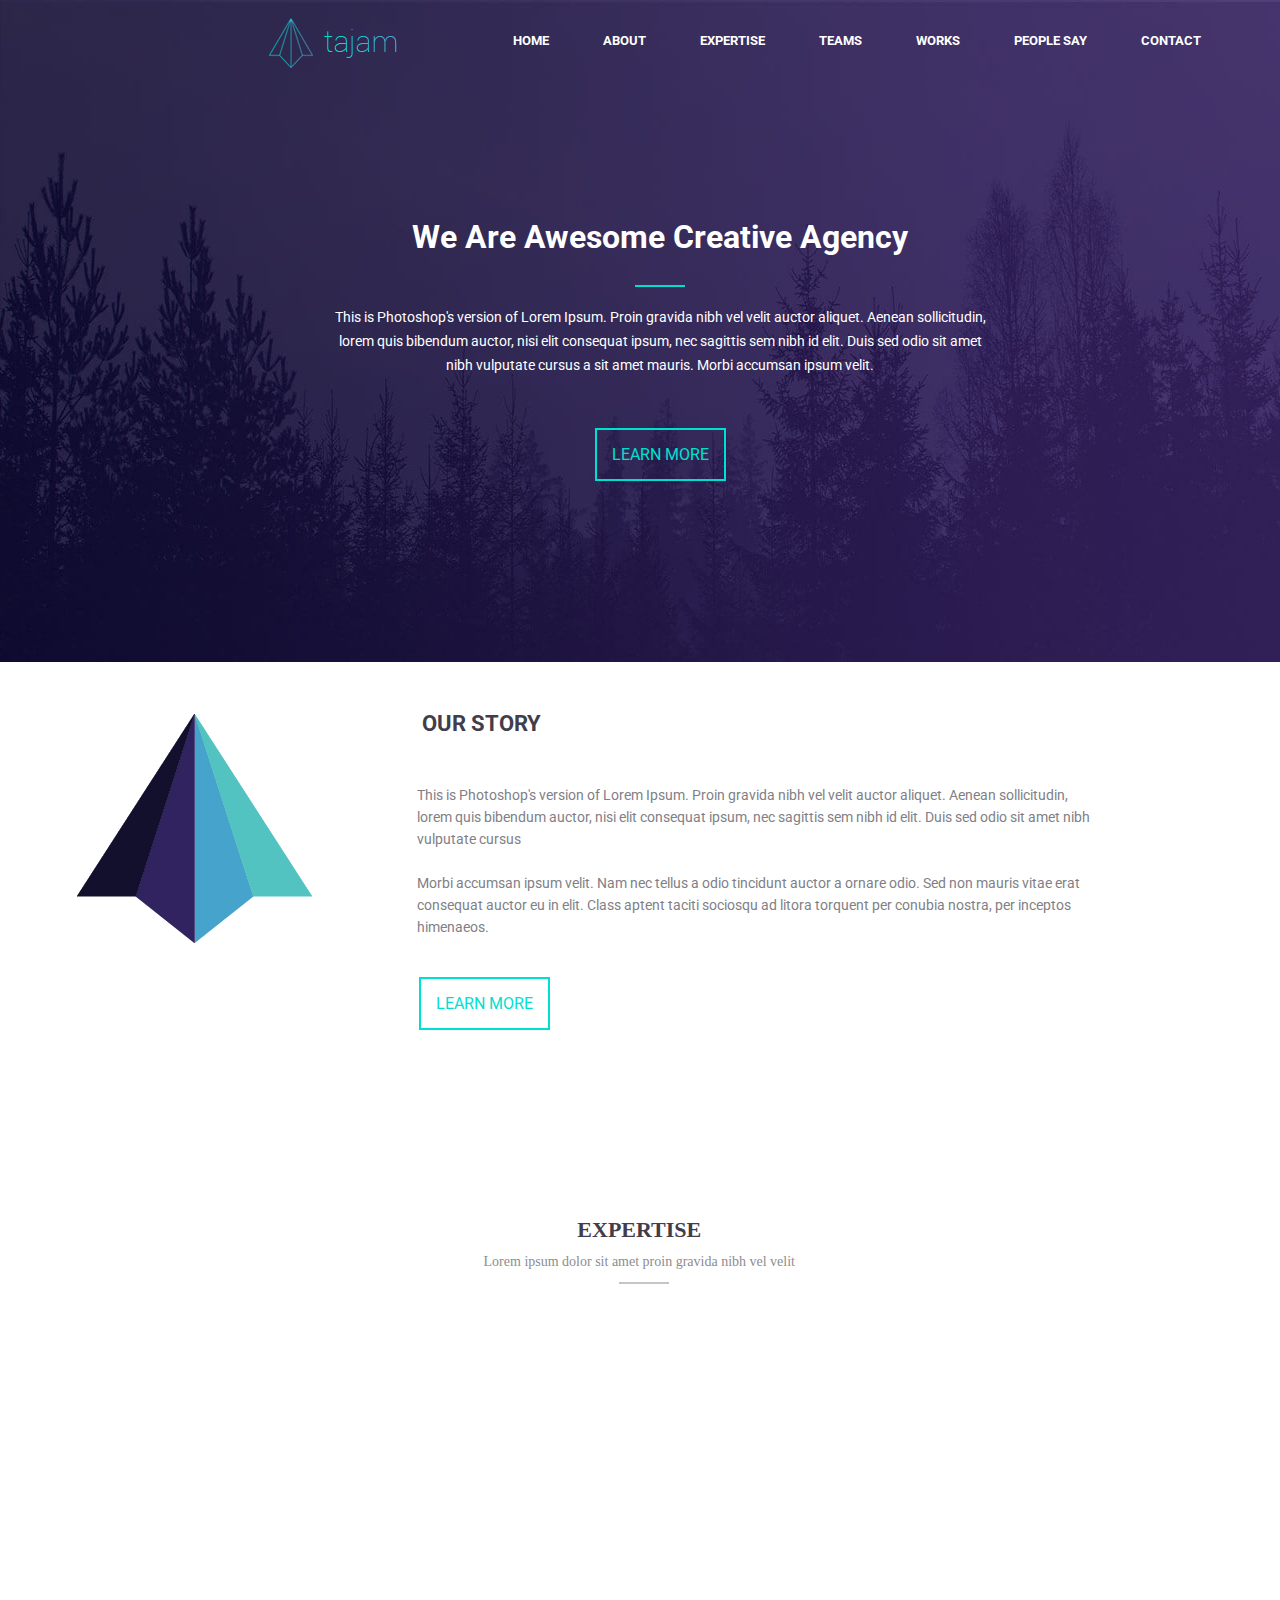
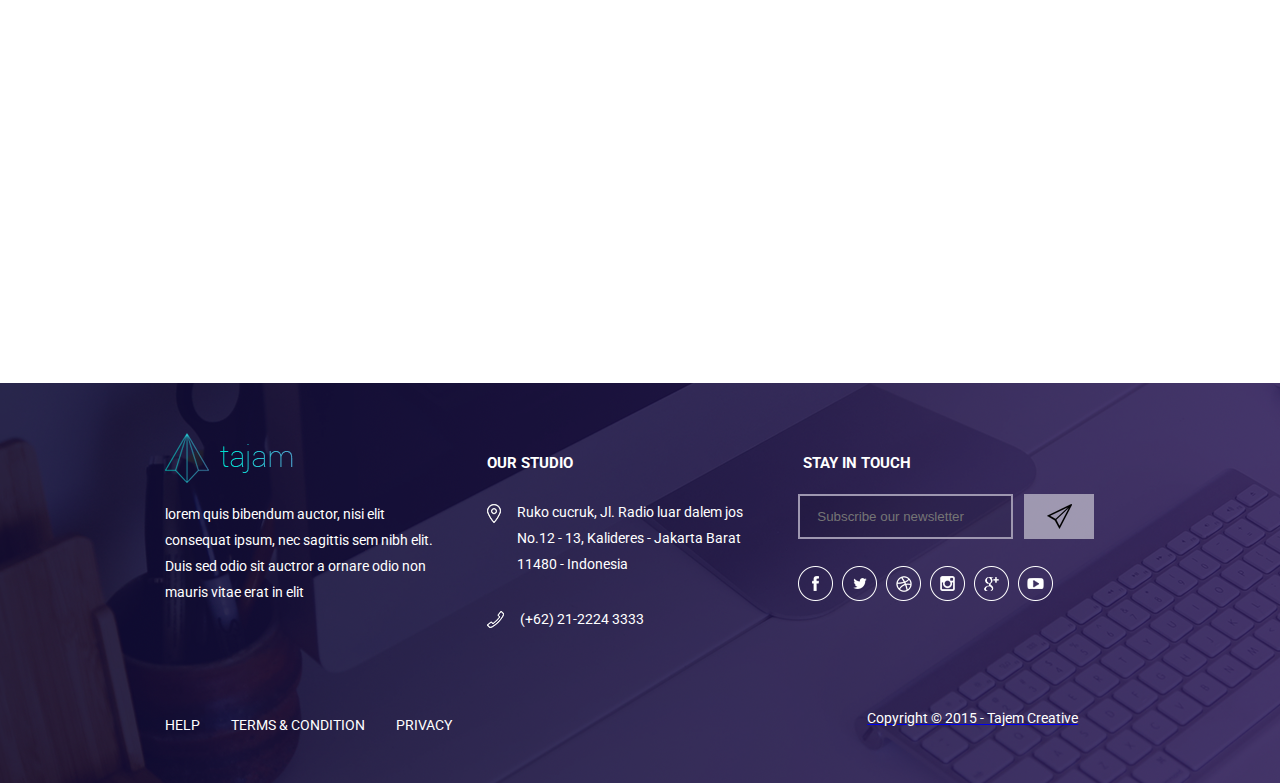
==== about.html @ 935292a2 "Updated all the files" ====
<!DOCTYPE html>
<html>
<head>
    <title>My website</title>
    <meta charset="UTF-8">
    <meta name="viewport" content="width=device-width, initial-scale=1">
    <link rel="stylesheet" type="text/css" href="style.css">
    <link rel="stylesheet" href="https://fonts.googleapis.com/css?family=Roboto" >
</head>
<body>

    <div id="container">

        <!--Header-->

        <div id="header">
            <img id="logo-header" src="Images/logo-header.png"  width="128" height="50" alt="Logo-header">
            <img id="bg-header" src="Images/bg-header.jpg" width="1599" height="662" alt="Background-header">
            
            <!--Main-menu-->

            <div id="main-menu">
                <ul>
                    <li><a href="">HOME</a></li>
                    <li><a href="">ABOUT</a></li>
                    <li><a href="">EXPERTISE</a></li>
                    <li><a href="">TEAMS</a></li>
                    <li><a href="">WORKS</a></li>
                    <li><a href="">PEOPLE SAY</a></li>
                    <li><a href="">CONTACT</a></li>
                </ul>
            </div>

            <!--Title-->

            <div id="text-intro">
                <h1>We Are Awesome Creative Agency</h1>
                <div class="separator-intro"></div>
                <p>This is Photoshop's version  of Lorem Ipsum. Proin gravida nibh vel velit auctor aliquet. Aenean sollicitudin, lorem quis bibendum auctor, nisi elit consequat ipsum, nec sagittis sem nibh id elit. Duis sed odio sit amet nibh vulputate cursus a sit amet mauris. Morbi accumsan ipsum velit.</p>
                <a class="button-intro" href="">LEARN MORE</a>
            </div>   
        </div>


        <!--Middle-section-->

        <div id="middle-section">
            <img id="logo-about" src="Images/logo-about.png" width="235" height="229" alt="Logo-about">
            <h1>OUR STORY</h1>
        <div id="about">
            <p>This is Photoshop's version  of Lorem Ipsum. Proin gravida nibh vel velit auctor aliquet. Aenean sollicitudin, lorem quis bibendum auctor, nisi elit consequat ipsum, nec sagittis sem nibh id elit. Duis sed odio sit amet nibh vulputate cursus<br><br>
Morbi accumsan ipsum velit. Nam nec tellus a odio tincidunt auctor a ornare odio. Sed non  mauris vitae erat consequat auctor eu in elit. Class aptent taciti sociosqu ad litora torquent per conubia nostra, per inceptos himenaeos.</p>
        <a class="button-about" href="">LEARN MORE</a>    
        </div>
            

        <!--Main-articles-->

        <div id="main-articles">
            <span>EXPERTISE</span>
            <p>Lorem ipsum dolor sit amet proin gravida nibh vel velit</p>
            <div class="separator-articles"></div>
            <div class="article-column">
                <img src="">
                <h3></h3>
                <p></p>
            </div>

            <div class="article-column">
                <img src="">
                <h3></h3>
                <p></p>
            </div>

            <div class="article-column">
                <img src="">
                <h3></h3>
                <p></p>
            </div>

            <div class="article-column">
                <img src="">
                <h3></h3>
                <p></p>
            </div>

            <div class="article-column">
                <img src="">
                <h3></h3>
                <p></p>
            </div>

            <div class="article-column">
                <img src="">
                <h3></h3>
                <p></p>
            </div>

        </div>
        </div>

        <!--Footer-->

        <div id="footer">
            <div class='wrapper'>
            <div class="column-footer left">
                <img id="logo-footer" src="Images/logo-footer.png" width="128" height="50" alt="Logo">
                <p>lorem quis bibendum auctor, nisi elit consequat ipsum, nec sagittis sem nibh elit. Duis sed odio sit auctror a ornare odio non mauris vitae erat in elit</p>
            <div class="about">
                <a href="">HELP</a>
                <a href="">TERMS &amp CONDITION</a>
                <a href="">PRIVACY</a>
            </div>
              
            </div>

            <!--Contact-->

            <div class="column-footer">
                <h2>OUR STUDIO</h2>
                <div class="address">
                  <img class="icon" src="Images/address-icon.png" width="14" height="19" alt="Address-icon">
                  <div class="studio_rubric"><p>Ruko cucruk, Jl. Radio luar dalem jos<br> No.12 - 13, Kalideres - Jakarta Barat<br> 11480 - Indonesia </p></div>
                </div>
                <div class="address">
                    <img class="icon" src="Images/phone-icon.png" width="17" height="17" alt="Phone-icon">
                    <div class="studio_rubric"><p>(+62) 21-2224 3333</p></div>
                </div>
            </div>
            
            <!--Newsletter-->

             <div class="column-footer">
                <h2>STAY IN TOUCH</h2>
                <form>
                    <input type="email" name="email" placeholder="Subscribe our newsletter" required>
                    <input type="image" src="Images/submit.png" width="70" height="45" alt="Submit">
                 </form>
                 <div class="social">
                 <a href="https://facebook.com"><img src="Images/facebook.png" width="" height="" alt="Facebook"</a>
                 <a href="https://twitter.com"><img src="Images/twitter.png" width="" height="" alt="Twitter"</a>
                 <a href="https://outlook.com"><img src="Images/outlook.png" width="" height="" alt="Outlook"</a>
                 <a href="https://instagram.com"><img src="Images/instagram.png" width="" height="" alt="Instagram"</a>
                 <a href="https://google.com"><img src="Images/google.png" width="" height="" alt="Google"</a>
                 <a href="https://youtube.com"><img src="Images/youtube.png" width="" height="" alt="Youtube"</a>
                 </div>
                 <div class="copyright">Copyright &copy 2015 - Tajem Creative</div>
              <div class="clear_div"></div>
          </div>
            
        </div>
    </div>
</body>
</html>
---- style.css ----
body {
     margin: 0;
     padding: 0;
}

#container {
     overflow: hidden;
     margin: auto;
}

/*Header*/

#bg-header {
     position: absolute;
     margin: 0;
     padding: 0;
     top: 0%;
     left: 0%;
     width: 100%;
     height: 662px;
}

#logo-header {
     position: absolute;
     z-index: 2;
     top: 2%;
     left: 21%;
}

/*Main-menu*/

#main-menu {
     position: relative;
     left: 35%;
     z-index: 2;
}

li {
     font-family: 'Roboto', serif, sans-serif;
     list-style-type: none;
     margin: 0;
     padding: 0;
     display: inline-block;
     font-size: 13px;
     line-height: 13px;
     position: relative;
     top: 15px;
}

li a {
     text-decoration: none;
     padding: 25px;
     height: 36px;
     color: #ffffff;
     font-weight: bold;
}
li a:active {
     color: #00e0d0;
}

/*Title*/

#text-intro {
     position: relative;
     text-align: center;
     color: #ffffff;
     padding: 20px;
     margin: 20%;
     width: 60%;
     bottom: 100px;
}
#text-intro > h1 {
     font-family: 'Roboto', serif, sans-serif;
     font-size: 32px;
     line-height: 13px;
     bottom: 0px;
     position: relative;
     color: #ffffff;
}

#text-intro > p {
     font-family: 'Roboto', serif, sans-serif;
     font-size: 14px;
     line-height: 24px;
     padding: 52px;
     position: relative;
     color: #ffffff;
     bottom: 30px;
}

.separator-intro {
     border-top: 2px solid #00e0d0;
     width: 50px;
     height: 1px;
     margin: auto;
     position: relative;
     top: 19px;
    ;
}

.button-intro {
     color: #00e0d0;
     font-size: 16px;
     line-height: 13px;
     font-family: 'Roboto', serif, sans-serif;
     text-decoration: none;
     border: 2px solid #00e0d0;
     padding: 15px;
     box-sizing: border-box;
     position: relative;
     bottom: 27px;
}

/*Middle-section*/

#middle-section {
     width: 100%;
     height: 1116px;
     margin: 0 auto;
}

#about {
     background-color: #ffffff;
     float: left;
}

#logo-about {
     float: left;
     padding: 6%;
     position: relative;
     bottom: 230px;
}

#middle-section h1 {
     font-family: 'Roboto', serif, sans-serif;
     font-size: 22px;
     font-weight: bold;
     line-height: 13px;
     color: #413d4b;
     display: block;
     position: absolute;
     margin-left: 33%;
     bottom: 155px;
}

#about p {
     font-family: 'Roboto', serif, sans-serif;
     font-size: 14px;
     line-height: 22px;
     color: #817f86;
     padding: 28px;
     width: 680px;
     display: block;
     position: relative;
     bottom: 125px;
}

/*Main-articles*/

#main-articles {
     text-align: center;
     padding: 100px 330px 468px;
}

span {
     font-family: 'Playfair Display', serif, sans-serif;
     font-size: 22px;
     font-weight: bold;
     line-height: 13px;
     color: #413d4b;
     position: relative;
     text-align: center;
     right: 30px;
     top: 100px;
}

#main-articles p {
     font-family: 'Playfair Display', serif, sans-serif;
     font-size: 14px;
     line-height: 13px;
     color: #8d8c90;
     position: relative;
     right: 30px;
     text-align: center;
     top: 100px;
}

 .separator-articles {
     border-top: 2px solid #c6c4c9;
     width: 50px;
     height: 2px;
     margin: auto;
     position: relative;
     left: 4px;
     top: 100px;
}

.button-about {
     color: #00e0d0;
     font-size: 16px;
     line-height: 13px;
     font-family: 'Roboto', serif, sans-serif;
     text-decoration: none;
     border: 2px solid #00e0d0;
     padding: 15px;
     box-sizing: border-box;
     margin-left: 30px;
     position: relative;
     bottom: 110px;
}

/*Table*/

table {
     width: 950px;
     height: 504px;
     box-sizing: border-box;
     position: relative;
     right: 170px;
     top: 150px;
     background-image: url(Images/border-middle-section.png);
}

th {
     padding-top: 40px;
}

td {
     font-family: 'Roboto', serif, sans-serif;
     font-size: 14px;
     line-height: 22px;
     color: #7a7a7a;
     text-align: center;
     padding: 15px;
}

.row td {
     font-family: 'Roboto', serif, sans-serif;
     font-size: 14px;
     font-weight: bold;
     line-height: 13px;
     color: #413d4b;
     text-align: center;
}

/*Footer*/

#footer {
     background-image: url(Images/bg-footer.png);
     width: 100%;
     height: 400px;
}

.wrapper {
     max-width: 950px;
     width: 100%;
     margin: 0 auto;
     padding: 50px 0;
     box-sizing: border-box;
}

.column-footer {
     float: left;
     width: 33.33%;
}

.clear_div {
     clear: both;
}

.column-footer p {
     font-family: 'Roboto', serif, sans-serif;
     font-size: 14px;
     line-height: 26px;
     color: #ffffff;
     width: 288px;
     height: 97px;
}

.about > a {
     font-family: 'Roboto', serif, sans-serif;
     font-size: 14px;
     line-height: 26px;
     text-decoration: none;
     color: #ffffff;
     box-sizing: border-box;
     position: relative;
     top: 100px;
     padding-right: 27px;
}

/*Contact*/

h2, .address {
     font-family: 'Roboto', serif, sans-serif;
     font-size: 15px;
     line-height: 26px;
     color: #ffffff;
     padding: 5px;
}

.address {
     display : table;
}

.icon {
     display: table-cell;
     padding-right: 16px;
     margin-top: 5px;
}

.studio_rubric {
     display: table-cell;
     vertical-align: top;
}

.studio_rubric p {
     margin-top: 0px;
     box-sizing: border-box;
     padding-right: 40px;
     margin-bottom: 0px;
}

.left p {
     padding-right: 40px;
}

.icon {
     padding-right: 16px;
}

/*Newsletter*/

input[type="email"] {
     height: 45px;
     background-color: rgba(0, 0, 0, 0.1);
     box-sizing: border-box;
     padding: 17px;
     border: 2px solid #9e97b0;
}

input[type="image"] {
     position: absolute;
     padding-left: 11px;
}

.social a {
     display: inline-block;
     padding-top: 27px;
     padding-right: 9px;
}

.copyright {
     box-sizing: border-box;
     position: relative;
     top: 100px;
     left: 69px;
     font-family: 'Roboto', serif, sans-serif;
     font-size: 14px;
     line-height: 26px;
     color: #ffffff;
}
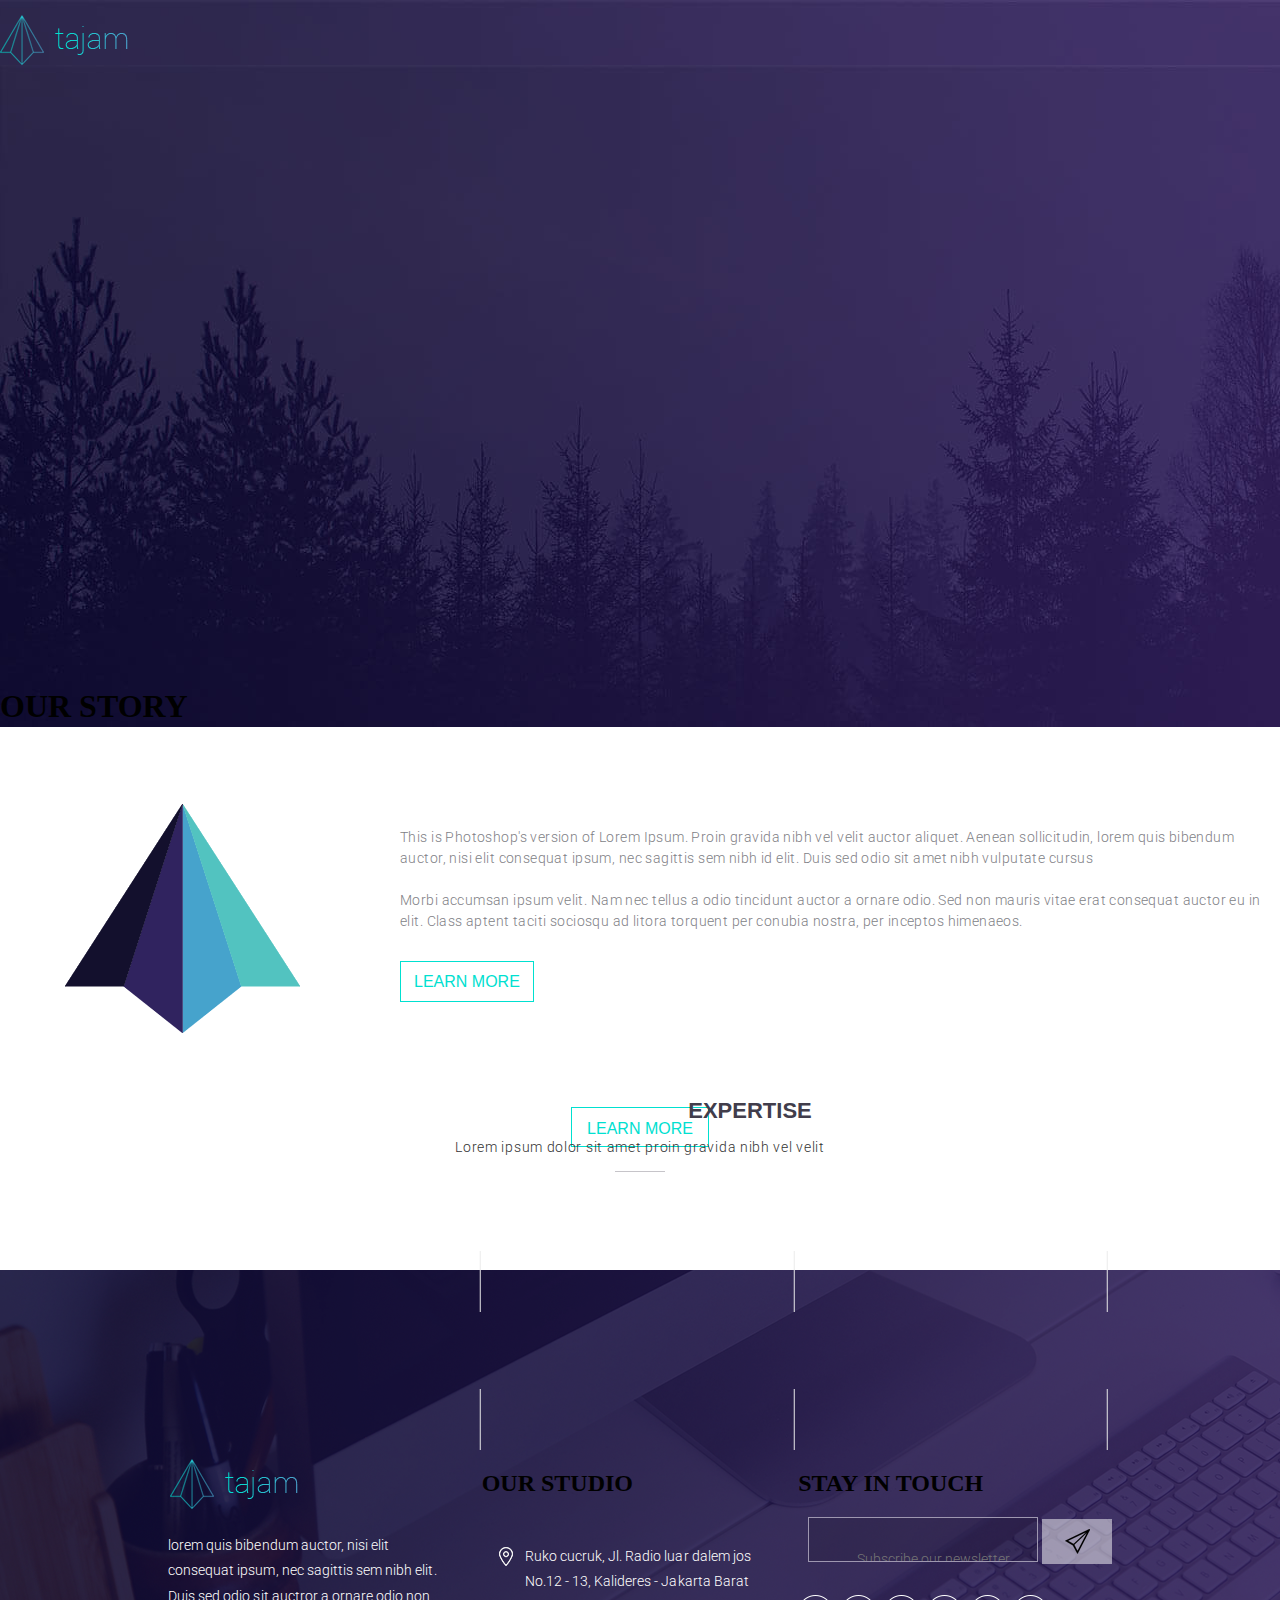
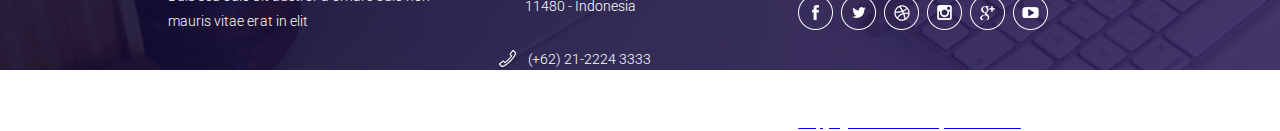
==== commit 3a66938e: "Add files via upload" ====
--- a/about.html
+++ b/about.html
@@ -1,154 +1,154 @@
-<!DOCTYPE html>
-<html>
-<head>
-    <title>My website</title>
-    <meta charset="UTF-8">
-    <meta name="viewport" content="width=device-width, initial-scale=1">
-    <link rel="stylesheet" type="text/css" href="style.css">
-    <link rel="stylesheet" href="https://fonts.googleapis.com/css?family=Roboto" >
-</head>
-<body>
-
-    <div id="container">
-
-        <!--Header-->
-
-        <div id="header">
-            <img id="logo-header" src="Images/logo-header.png"  width="128" height="50" alt="Logo-header">
-            <img id="bg-header" src="Images/bg-header.jpg" width="1599" height="662" alt="Background-header">
-            
-            <!--Main-menu-->
-
-            <div id="main-menu">
-                <ul>
-                    <li><a href="">HOME</a></li>
-                    <li><a href="">ABOUT</a></li>
-                    <li><a href="">EXPERTISE</a></li>
-                    <li><a href="">TEAMS</a></li>
-                    <li><a href="">WORKS</a></li>
-                    <li><a href="">PEOPLE SAY</a></li>
-                    <li><a href="">CONTACT</a></li>
-                </ul>
-            </div>
-
-            <!--Title-->
-
-            <div id="text-intro">
-                <h1>We Are Awesome Creative Agency</h1>
-                <div class="separator-intro"></div>
-                <p>This is Photoshop's version  of Lorem Ipsum. Proin gravida nibh vel velit auctor aliquet. Aenean sollicitudin, lorem quis bibendum auctor, nisi elit consequat ipsum, nec sagittis sem nibh id elit. Duis sed odio sit amet nibh vulputate cursus a sit amet mauris. Morbi accumsan ipsum velit.</p>
-                <a class="button-intro" href="">LEARN MORE</a>
-            </div>   
-        </div>
-
-
-        <!--Middle-section-->
-
-        <div id="middle-section">
-            <img id="logo-about" src="Images/logo-about.png" width="235" height="229" alt="Logo-about">
-            <h1>OUR STORY</h1>
-        <div id="about">
-            <p>This is Photoshop's version  of Lorem Ipsum. Proin gravida nibh vel velit auctor aliquet. Aenean sollicitudin, lorem quis bibendum auctor, nisi elit consequat ipsum, nec sagittis sem nibh id elit. Duis sed odio sit amet nibh vulputate cursus<br><br>
-Morbi accumsan ipsum velit. Nam nec tellus a odio tincidunt auctor a ornare odio. Sed non  mauris vitae erat consequat auctor eu in elit. Class aptent taciti sociosqu ad litora torquent per conubia nostra, per inceptos himenaeos.</p>
-        <a class="button-about" href="">LEARN MORE</a>    
-        </div>
-            
-
-        <!--Main-articles-->
-
-        <div id="main-articles">
-            <span>EXPERTISE</span>
-            <p>Lorem ipsum dolor sit amet proin gravida nibh vel velit</p>
-            <div class="separator-articles"></div>
-            <div class="article-column">
-                <img src="">
-                <h3></h3>
-                <p></p>
-            </div>
-
-            <div class="article-column">
-                <img src="">
-                <h3></h3>
-                <p></p>
-            </div>
-
-            <div class="article-column">
-                <img src="">
-                <h3></h3>
-                <p></p>
-            </div>
-
-            <div class="article-column">
-                <img src="">
-                <h3></h3>
-                <p></p>
-            </div>
-
-            <div class="article-column">
-                <img src="">
-                <h3></h3>
-                <p></p>
-            </div>
-
-            <div class="article-column">
-                <img src="">
-                <h3></h3>
-                <p></p>
-            </div>
-
-        </div>
-        </div>
-
-        <!--Footer-->
-
-        <div id="footer">
-            <div class='wrapper'>
-            <div class="column-footer left">
-                <img id="logo-footer" src="Images/logo-footer.png" width="128" height="50" alt="Logo">
-                <p>lorem quis bibendum auctor, nisi elit consequat ipsum, nec sagittis sem nibh elit. Duis sed odio sit auctror a ornare odio non mauris vitae erat in elit</p>
-            <div class="about">
-                <a href="">HELP</a>
-                <a href="">TERMS &amp CONDITION</a>
-                <a href="">PRIVACY</a>
-            </div>
-              
-            </div>
-
-            <!--Contact-->
-
-            <div class="column-footer">
-                <h2>OUR STUDIO</h2>
-                <div class="address">
-                  <img class="icon" src="Images/address-icon.png" width="14" height="19" alt="Address-icon">
-                  <div class="studio_rubric"><p>Ruko cucruk, Jl. Radio luar dalem jos<br> No.12 - 13, Kalideres - Jakarta Barat<br> 11480 - Indonesia </p></div>
-                </div>
-                <div class="address">
-                    <img class="icon" src="Images/phone-icon.png" width="17" height="17" alt="Phone-icon">
-                    <div class="studio_rubric"><p>(+62) 21-2224 3333</p></div>
-                </div>
-            </div>
-            
-            <!--Newsletter-->
-
-             <div class="column-footer">
-                <h2>STAY IN TOUCH</h2>
-                <form>
-                    <input type="email" name="email" placeholder="Subscribe our newsletter" required>
-                    <input type="image" src="Images/submit.png" width="70" height="45" alt="Submit">
-                 </form>
-                 <div class="social">
-                 <a href="https://facebook.com"><img src="Images/facebook.png" width="" height="" alt="Facebook"</a>
-                 <a href="https://twitter.com"><img src="Images/twitter.png" width="" height="" alt="Twitter"</a>
-                 <a href="https://outlook.com"><img src="Images/outlook.png" width="" height="" alt="Outlook"</a>
-                 <a href="https://instagram.com"><img src="Images/instagram.png" width="" height="" alt="Instagram"</a>
-                 <a href="https://google.com"><img src="Images/google.png" width="" height="" alt="Google"</a>
-                 <a href="https://youtube.com"><img src="Images/youtube.png" width="" height="" alt="Youtube"</a>
-                 </div>
-                 <div class="copyright">Copyright &copy 2015 - Tajem Creative</div>
-              <div class="clear_div"></div>
-          </div>
-            
-        </div>
-    </div>
-</body>
+<!DOCTYPE html>
+<html>
+<head>
+    <title>My website</title>
+    <meta charset="UTF-8">
+    <meta name="viewport" content="width=device-width, initial-scale=1">
+    <link rel="stylesheet" type="text/css" href="style.css">
+    <link rel="stylesheet" href="https://fonts.googleapis.com/css?family=Roboto" >
+</head>
+<body>
+
+    <div id="container">
+
+        <!--Header-->
+
+        <div id="header">
+            <img id="logo-header" src="Images/logo-header.png"  width="128" height="50" alt="Logo-header">
+            <img id="bg-header" src="Images/bg-header.jpg" width="1599" height="662" alt="Background-header">
+            
+            <!--Main-menu-->
+
+            <div id="main-menu">
+                <ul>
+                    <li><a href="">HOME</a></li>
+                    <li><a href="">ABOUT</a></li>
+                    <li><a href="">EXPERTISE</a></li>
+                    <li><a href="">TEAMS</a></li>
+                    <li><a href="">WORKS</a></li>
+                    <li><a href="">PEOPLE SAY</a></li>
+                    <li><a href="">CONTACT</a></li>
+                </ul>
+            </div>
+
+            <!--Title-->
+
+            <div id="text-intro">
+                <h1>We Are Awesome Creative Agency</h1>
+                <div class="separator-intro"></div>
+                <p>This is Photoshop's version  of Lorem Ipsum. Proin gravida nibh vel velit auctor aliquet. Aenean sollicitudin, lorem quis bibendum auctor, nisi elit consequat ipsum, nec sagittis sem nibh id elit. Duis sed odio sit amet nibh vulputate cursus a sit amet mauris. Morbi accumsan ipsum velit.</p>
+                <a class="button-intro" href="">LEARN MORE</a>
+            </div>   
+        </div>
+
+
+        <!--Middle-section-->
+
+        <div id="middle-section">
+            <img id="logo-about" src="Images/logo-about.png" width="235" height="229" alt="Logo-about">
+            <h1>OUR STORY</h1>
+        <div id="about">
+            <p>This is Photoshop's version  of Lorem Ipsum. Proin gravida nibh vel velit auctor aliquet. Aenean sollicitudin, lorem quis bibendum auctor, nisi elit consequat ipsum, nec sagittis sem nibh id elit. Duis sed odio sit amet nibh vulputate cursus<br><br>
+Morbi accumsan ipsum velit. Nam nec tellus a odio tincidunt auctor a ornare odio. Sed non  mauris vitae erat consequat auctor eu in elit. Class aptent taciti sociosqu ad litora torquent per conubia nostra, per inceptos himenaeos.</p>
+        <a class="button-about" href="">LEARN MORE</a>    
+        </div>
+            
+
+        <!--Main-articles-->
+
+        <div id="main-articles">
+            <span>EXPERTISE</span>
+            <p>Lorem ipsum dolor sit amet proin gravida nibh vel velit</p>
+            <div class="separator-articles"></div>
+            <div class="article-column">
+                <img src="">
+                <h3></h3>
+                <p></p>
+            </div>
+
+            <div class="article-column">
+                <img src="">
+                <h3></h3>
+                <p></p>
+            </div>
+
+            <div class="article-column">
+                <img src="">
+                <h3></h3>
+                <p></p>
+            </div>
+
+            <div class="article-column">
+                <img src="">
+                <h3></h3>
+                <p></p>
+            </div>
+
+            <div class="article-column">
+                <img src="">
+                <h3></h3>
+                <p></p>
+            </div>
+
+            <div class="article-column">
+                <img src="">
+                <h3></h3>
+                <p></p>
+            </div>
+
+        </div>
+        </div>
+
+        <!--Footer-->
+
+        <div id="footer">
+            <div class='wrapper'>
+            <div class="column-footer left">
+                <img id="logo-footer" src="Images/logo-footer.png" width="128" height="50" alt="Logo">
+                <p>lorem quis bibendum auctor, nisi elit consequat ipsum, nec sagittis sem nibh elit. Duis sed odio sit auctror a ornare odio non mauris vitae erat in elit</p>
+            <div class="about">
+                <a href="">HELP</a>
+                <a href="">TERMS &amp CONDITION</a>
+                <a href="">PRIVACY</a>
+            </div>
+              
+            </div>
+
+            <!--Contact-->
+
+            <div class="column-footer">
+                <h2>OUR STUDIO</h2>
+                <div class="address">
+                  <img class="icon" src="Images/address-icon.png" width="14" height="19" alt="Address-icon">
+                  <div class="studio_rubric"><p>Ruko cucruk, Jl. Radio luar dalem jos<br> No.12 - 13, Kalideres - Jakarta Barat<br> 11480 - Indonesia </p></div>
+                </div>
+                <div class="address">
+                    <img class="icon" src="Images/phone-icon.png" width="17" height="17" alt="Phone-icon">
+                    <div class="studio_rubric"><p>(+62) 21-2224 3333</p></div>
+                </div>
+            </div>
+            
+            <!--Newsletter-->
+
+             <div class="column-footer">
+                <h2>STAY IN TOUCH</h2>
+                <form>
+                    <input type="email" name="email" placeholder="Subscribe our newsletter" required>
+                    <input type="image" src="Images/submit.png" width="70" height="45" alt="Submit">
+                 </form>
+                 <div class="social">
+                 <a href="https://facebook.com"><img src="Images/facebook.png" width="" height="" alt="Facebook"</a>
+                 <a href="https://twitter.com"><img src="Images/twitter.png" width="" height="" alt="Twitter"</a>
+                 <a href="https://outlook.com"><img src="Images/outlook.png" width="" height="" alt="Outlook"</a>
+                 <a href="https://instagram.com"><img src="Images/instagram.png" width="" height="" alt="Instagram"</a>
+                 <a href="https://google.com"><img src="Images/google.png" width="" height="" alt="Google"</a>
+                 <a href="https://youtube.com"><img src="Images/youtube.png" width="" height="" alt="Youtube"</a>
+                 </div>
+                 <div class="copyright">Copyright &copy 2015 - Tajem Creative</div>
+              <div class="clear_div"></div>
+          </div>
+            
+        </div>
+    </div>
+</body>
 </html>--- a/style.css
+++ b/style.css
@@ -1,363 +1,361 @@
-body {
-     margin: 0;
-     padding: 0;
-}
-
-#container {
-     overflow: hidden;
-     margin: auto;
-}
-
-/*Header*/
-
-#bg-header {
-     position: absolute;
-     margin: 0;
-     padding: 0;
-     top: 0%;
-     left: 0%;
-     width: 100%;
-     height: 662px;
-}
-
-#logo-header {
-     position: absolute;
-     z-index: 2;
-     top: 2%;
-     left: 21%;
-}
-
-/*Main-menu*/
-
-#main-menu {
-     position: relative;
-     left: 35%;
-     z-index: 2;
-}
-
-li {
-     font-family: 'Roboto', serif, sans-serif;
-     list-style-type: none;
-     margin: 0;
-     padding: 0;
-     display: inline-block;
-     font-size: 13px;
-     line-height: 13px;
-     position: relative;
-     top: 15px;
-}
-
-li a {
-     text-decoration: none;
-     padding: 25px;
-     height: 36px;
-     color: #ffffff;
-     font-weight: bold;
-}
-li a:active {
-     color: #00e0d0;
-}
-
-/*Title*/
-
-#text-intro {
-     position: relative;
-     text-align: center;
-     color: #ffffff;
-     padding: 20px;
-     margin: 20%;
-     width: 60%;
-     bottom: 100px;
-}
-#text-intro > h1 {
-     font-family: 'Roboto', serif, sans-serif;
-     font-size: 32px;
-     line-height: 13px;
-     bottom: 0px;
-     position: relative;
-     color: #ffffff;
-}
-
-#text-intro > p {
-     font-family: 'Roboto', serif, sans-serif;
-     font-size: 14px;
-     line-height: 24px;
-     padding: 52px;
-     position: relative;
-     color: #ffffff;
-     bottom: 30px;
-}
-
-.separator-intro {
-     border-top: 2px solid #00e0d0;
-     width: 50px;
-     height: 1px;
-     margin: auto;
-     position: relative;
-     top: 19px;
-    ;
-}
-
-.button-intro {
-     color: #00e0d0;
-     font-size: 16px;
-     line-height: 13px;
-     font-family: 'Roboto', serif, sans-serif;
-     text-decoration: none;
-     border: 2px solid #00e0d0;
-     padding: 15px;
-     box-sizing: border-box;
-     position: relative;
-     bottom: 27px;
-}
-
-/*Middle-section*/
-
-#middle-section {
-     width: 100%;
-     height: 1116px;
-     margin: 0 auto;
-}
-
-#about {
-     background-color: #ffffff;
-     float: left;
-}
-
-#logo-about {
-     float: left;
-     padding: 6%;
-     position: relative;
-     bottom: 230px;
-}
-
-#middle-section h1 {
-     font-family: 'Roboto', serif, sans-serif;
-     font-size: 22px;
-     font-weight: bold;
-     line-height: 13px;
-     color: #413d4b;
-     display: block;
-     position: absolute;
-     margin-left: 33%;
-     bottom: 155px;
-}
-
-#about p {
-     font-family: 'Roboto', serif, sans-serif;
-     font-size: 14px;
-     line-height: 22px;
-     color: #817f86;
-     padding: 28px;
-     width: 680px;
-     display: block;
-     position: relative;
-     bottom: 125px;
-}
-
-/*Main-articles*/
-
-#main-articles {
-     text-align: center;
-     padding: 100px 330px 468px;
-}
-
-span {
-     font-family: 'Playfair Display', serif, sans-serif;
-     font-size: 22px;
-     font-weight: bold;
-     line-height: 13px;
-     color: #413d4b;
-     position: relative;
-     text-align: center;
-     right: 30px;
-     top: 100px;
-}
-
-#main-articles p {
-     font-family: 'Playfair Display', serif, sans-serif;
-     font-size: 14px;
-     line-height: 13px;
-     color: #8d8c90;
-     position: relative;
-     right: 30px;
-     text-align: center;
-     top: 100px;
-}
-
- .separator-articles {
-     border-top: 2px solid #c6c4c9;
-     width: 50px;
-     height: 2px;
-     margin: auto;
-     position: relative;
-     left: 4px;
-     top: 100px;
-}
-
-.button-about {
-     color: #00e0d0;
-     font-size: 16px;
-     line-height: 13px;
-     font-family: 'Roboto', serif, sans-serif;
-     text-decoration: none;
-     border: 2px solid #00e0d0;
-     padding: 15px;
-     box-sizing: border-box;
-     margin-left: 30px;
-     position: relative;
-     bottom: 110px;
-}
-
-/*Table*/
-
-table {
-     width: 950px;
-     height: 504px;
-     box-sizing: border-box;
-     position: relative;
-     right: 170px;
-     top: 150px;
-     background-image: url(Images/border-middle-section.png);
-}
-
-th {
-     padding-top: 40px;
-}
-
-td {
-     font-family: 'Roboto', serif, sans-serif;
-     font-size: 14px;
-     line-height: 22px;
-     color: #7a7a7a;
-     text-align: center;
-     padding: 15px;
-}
-
-.row td {
-     font-family: 'Roboto', serif, sans-serif;
-     font-size: 14px;
-     font-weight: bold;
-     line-height: 13px;
-     color: #413d4b;
-     text-align: center;
-}
-
-/*Footer*/
-
-#footer {
-     background-image: url(Images/bg-footer.png);
-     width: 100%;
-     height: 400px;
-}
-
-.wrapper {
-     max-width: 950px;
-     width: 100%;
-     margin: 0 auto;
-     padding: 50px 0;
-     box-sizing: border-box;
-}
-
-.column-footer {
-     float: left;
-     width: 33.33%;
-}
-
-.clear_div {
-     clear: both;
-}
-
-.column-footer p {
-     font-family: 'Roboto', serif, sans-serif;
-     font-size: 14px;
-     line-height: 26px;
-     color: #ffffff;
-     width: 288px;
-     height: 97px;
-}
-
-.about > a {
-     font-family: 'Roboto', serif, sans-serif;
-     font-size: 14px;
-     line-height: 26px;
-     text-decoration: none;
-     color: #ffffff;
-     box-sizing: border-box;
-     position: relative;
-     top: 100px;
-     padding-right: 27px;
-}
-
-/*Contact*/
-
-h2, .address {
-     font-family: 'Roboto', serif, sans-serif;
-     font-size: 15px;
-     line-height: 26px;
-     color: #ffffff;
-     padding: 5px;
-}
-
-.address {
-     display : table;
-}
-
-.icon {
-     display: table-cell;
-     padding-right: 16px;
-     margin-top: 5px;
-}
-
-.studio_rubric {
-     display: table-cell;
-     vertical-align: top;
-}
-
-.studio_rubric p {
-     margin-top: 0px;
-     box-sizing: border-box;
-     padding-right: 40px;
-     margin-bottom: 0px;
-}
-
-.left p {
-     padding-right: 40px;
-}
-
-.icon {
-     padding-right: 16px;
-}
-
-/*Newsletter*/
-
-input[type="email"] {
-     height: 45px;
-     background-color: rgba(0, 0, 0, 0.1);
-     box-sizing: border-box;
-     padding: 17px;
-     border: 2px solid #9e97b0;
-}
-
-input[type="image"] {
-     position: absolute;
-     padding-left: 11px;
-}
-
-.social a {
-     display: inline-block;
-     padding-top: 27px;
-     padding-right: 9px;
-}
-
-.copyright {
-     box-sizing: border-box;
-     position: relative;
-     top: 100px;
-     left: 69px;
-     font-family: 'Roboto', serif, sans-serif;
-     font-size: 14px;
-     line-height: 26px;
-     color: #ffffff;
-}
- +body {
+    margin: 0;
+    padding: 0;     
+}
+
+
+/*Header*/
+#header {
+    color: #ffffff;
+    background: transparent url(Images/bg-header.jpg) no-repeat scroll center top;
+    height: 667px;
+}
+
+.container {
+    width: 940px;
+    margin: 0 auto;
+}
+
+#logo-header {
+    float: left;
+    padding-top: 15px;
+}
+
+
+/*Main-menu*/
+#main-menu {
+    float: right;
+    font-family: 'Roboto', Arial, sans-serif;
+    font-size: 13px;
+    line-height: 13px;
+    font-weight: 900;
+    padding-top: 30px;
+}
+
+#main-menu ul {
+    margin: 0;
+    padding: 0;
+}
+
+#main-menu ul li {
+    list-style-type: none;
+    display: inline-block;
+}
+
+#main-menu ul li a {
+    text-decoration: none;
+    padding: 5px 11px;
+    color: #ffffff;
+    display: block;
+}
+
+#main-menu ul li:last-child a {
+    padding-right: 0;
+}
+
+#main-menu ul li a:hover,
+#main-menu ul li.selected-item a {
+     color: #00e0d0;
+}
+
+
+/*Title*/
+
+#text-intro {
+    clear: both;
+    text-align: center;
+    width: 85%;
+    margin: 0 auto;
+}
+
+#text-intro h1 {
+    font-family: 'Playfair Display', serif;
+    font-size: 32px;
+    line-height: 1.2;
+    font-weight: 900;
+    padding-top: 156px;
+}
+
+#text-intro h1:after {
+    content: "";
+    display: block;
+    border-top: 1px solid #00e0d0;
+    width: 50px;
+    margin: 21px auto 24px;
+}
+
+#text-intro p {
+    font-family: 'Roboto', Arial, sans-serif;
+    font-size: 14px;
+    line-height: 1.8;
+    font-weight: 300;
+    word-spacing: 6px;
+}
+
+.button-intro {
+    color: #00e0d0;
+    font-size: 16px;
+    line-height: 1.2;
+    font-family: 'Hammersmith One', sans-serif;
+    text-decoration: none;
+    border: 1px solid #00e0d0;
+    padding: 11px 15px 8px;
+    display: inline-block;
+    margin-top: 18px;
+}
+
+
+/*Middle-section*/
+
+#middle-section {
+   background-color: #ffffff;
+}
+
+#logo-about {
+    float: left; 
+    padding: 73px 100px 73px 65px;
+}
+
+#about {
+    padding-top: 60px;  
+    padding-left: 36px;
+}
+
+#about h1 {
+    font-family: 'Playfair Display', Arial, serif;
+    font-size: 22px;
+    font-weight: bold;
+    line-height: 1.2;
+    color: #413d4b;
+    margin-top: 7px;  
+}
+
+#about p {
+    font-family: 'Roboto', Arial, sans-serif;
+    font-size: 14px;
+    font-weight: 300;
+    letter-spacing: 0.03em;
+    line-height: 1.5;
+    color: #817f86;   
+    padding: 6px;
+}
+
+.button-about {
+    color: #00e0d0;
+    font-size: 16px;
+    line-height: 13px;
+    font-family: 'Hammersmith One', sans-serif;
+    text-decoration: none;
+    border: 1px solid #00e0d0;
+    padding: 13px;
+    display: inline-block;
+    margin-top: 9px;   
+}
+
+
+/*Main-articles*/
+
+#main-articles {
+    text-align: center;
+    max-width: 940px;
+    margin: 0 auto;
+    padding: 96px 0;
+    box-sizing: border-box;
+}
+
+span {
+    font-family: 'Playfair Display', Arial, sans-serif;
+    font-size: 22px;
+    font-weight: 700;
+    line-height: 1.2;
+    color: #413d4b;
+    margin-right: 10px;
+}
+
+#main-articles .expertise:first-child p {
+    font-family: 'Playfair Display', Arial, sans-serif;
+    font-size: 14px;
+    font-weight: 400;
+    line-height: 1.2;
+    color: #2f2d35;
+}
+
+ .separator-articles {
+     border-top: 1px solid #c6c4c9;
+     width: 50px;
+     height: 2px;
+     margin: auto;
+     color: #adadad;
+}
+
+
+/*Article column*/
+
+.article-column {
+    float: left;
+    width: 33.33%;
+    margin-top: 77px;
+    background: url(Images/border-middle-section.png);   
+}
+
+#main-articles h2 {
+    font-family: 'Roboto', Arial, sans-serif;
+    font-size: 14px;
+    font-weight: 900;
+    letter-spacing: 0.05em;
+    line-height: 1.5;
+    color: #413d4b; 
+    padding-top: 13px;
+    padding-right: 20px;
+}
+
+#main-articles p {
+    font-family: 'Roboto', Arial, sans-serif;
+    font-size: 14px;
+    font-weight: 300;
+    letter-spacing: 0.05em;
+    line-height: 1.5;
+    color: #333333;
+    margin: 13px;
+}
+
+
+/*Footer*/
+
+#footer {
+     background-image: url(Images/bg-footer.png);
+     width: 100%;
+     height: 400px;
+}
+
+.wrapper {
+     max-width: 950px;
+     width: 100%;
+     margin: 0 auto;
+     padding: 50px 0;
+     box-sizing: border-box;
+}
+
+.column-footer {
+     float: left;
+     width: 33.33%;
+}
+
+.clear_div {
+     clear: both;
+}
+
+#logo-footer {
+    padding-top: 9px;
+    padding-left: 5px;
+}
+
+.column-footer p {
+    font-family: 'Roboto', Arial, sans-serif;
+    font-size: 14px;
+    font-weight: 300;
+    letter-spacing: 0.0025em;
+    line-height: 1.8;
+    color: #ffffff;
+    margin-top: 20px;
+    margin-left: 3px;
+}
+
+.column-footer .about:last-child a {
+    font-family: 'Roboto', Arial, sans-serif;
+    font-size: 14px;
+    line-height: 26px;
+    text-decoration: none;
+    color: #ffffff;
+    padding-right: 27px;
+    margin-top: 53px;
+    display: inline-block;
+}
+
+
+/*Contact*/
+
+h3, .address {
+     font-family: 'Roboto', Arial, sans-serif;
+     font-size: 15px;
+     color: #ffffff;
+     padding-top: 13px;
+    padding-left: 8px;
+}
+
+h3 {
+    font-weight: 900;
+    line-height: 1.2;
+    letter-spacing: 0.05em;
+}
+
+.address {
+     display : table;
+}
+
+.icon {
+    display: table-cell;
+    padding-top: 12px;
+    padding-right: 9px;
+    padding-left: 9px;
+    margin-top: 5px;
+    float: left;
+}
+
+.studio_rubric {
+     display: table-cell;
+     vertical-align: top;
+}
+
+.studio_rubric p {
+    margin-top: 0px;
+    margin-bottom: 0px;
+    margin-top: 14px;
+}
+
+.left p {
+     padding-right: 40px;
+}
+
+
+/*Newsletter*/
+
+input[type="email"] {
+    height: 45px;
+    background-color: rgba(0, 0, 0, 0.1);
+    box-sizing: border-box;
+    border: 1px solid #9e97b0;
+    padding-top: 40px;
+    padding-left: 48px;
+    margin-left: 10px;
+}
+
+input {
+    font-family: 'Roboto', Arial, sans-serif;
+    font-size: 14px;
+    font-weight: 300;
+    line-height: 1.2;
+    text-align: left;
+}
+
+input[type="image"]:any-link {
+     padding-top: 30px;
+     padding-left: 15px;
+}
+
+.social a {
+     display: inline-block;
+     padding-top: 27px;
+     padding-right: 8px;
+    padding-bottom: 60px;
+}
+
+.copyright {
+    font-family: 'Roboto', Arial, sans-serif;
+    font-size: 14px;
+    line-height: 1.2;
+    font-weight: 400;
+    letter-spacing: 0.025em;
+    color: #ffffff;
+    margin-top: 20px;
+}